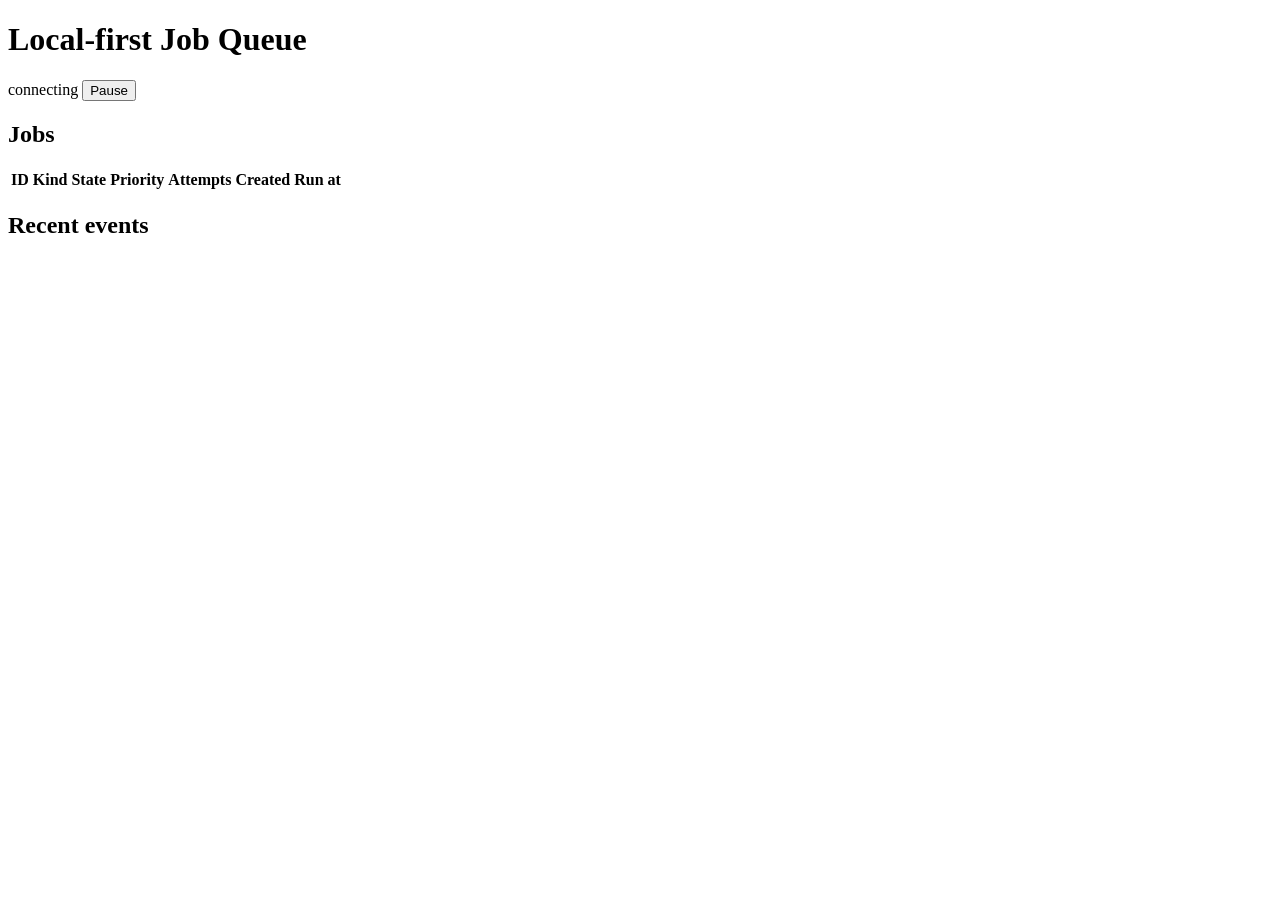
==== internal/web/assets/index.html @ dab682b5 "feat: extend local first job queue" ====
<!DOCTYPE html>
<html lang="en">
<head>
  <meta charset="utf-8">
  <meta name="viewport" content="width=device-width, initial-scale=1">
  <title>Local-first Job Queue</title>
  <link rel="stylesheet" href="/assets/style.css">
</head>
<body>
  <header class="topbar">
    <div class="topbar-inner">
      <h1 class="topbar-title">Local-first Job Queue</h1>
      <div class="topbar-meta">
        <span id="refresh-state" class="refresh-dot is-stale" title="Refresh state"></span>
        <span id="last-updated" class="last-updated">connecting</span>
        <button id="pause-btn" class="button button-small" type="button">Pause</button>
      </div>
    </div>
  </header>

  <main class="layout">
    <section id="stats" class="stats" aria-label="Queue state"></section>

    <div class="grid">
      <section class="panel" aria-label="Jobs">
        <div class="panel-head">
          <h2 class="panel-title">Jobs</h2>
          <div id="state-filter" class="filter" role="group" aria-label="Filter jobs by state"></div>
        </div>
        <div class="table-wrap">
          <table class="jobs-table">
            <thead>
              <tr>
                <th>ID</th>
                <th>Kind</th>
                <th>State</th>
                <th class="num">Priority</th>
                <th class="num">Attempts</th>
                <th>Created</th>
                <th>Run at</th>
              </tr>
            </thead>
            <tbody id="jobs-table-body"></tbody>
          </table>
          <p id="jobs-empty" class="empty" hidden>No jobs match.</p>
        </div>
      </section>

      <aside class="panel" aria-label="Recent events">
        <div class="panel-head">
          <h2 class="panel-title">Recent events</h2>
        </div>
        <ol id="events" class="events"></ol>
      </aside>
    </div>
  </main>

  <div id="drawer" class="drawer" hidden>
    <div class="drawer-panel">
      <div class="drawer-head">
        <h2 id="drawer-title" class="panel-title">Job</h2>
        <button id="drawer-close" class="button button-small" type="button" aria-label="Close details">Close</button>
      </div>
      <div id="drawer-body" class="drawer-body"></div>
    </div>
  </div>

  <script src="/assets/app.js"></script>
</body>
</html>
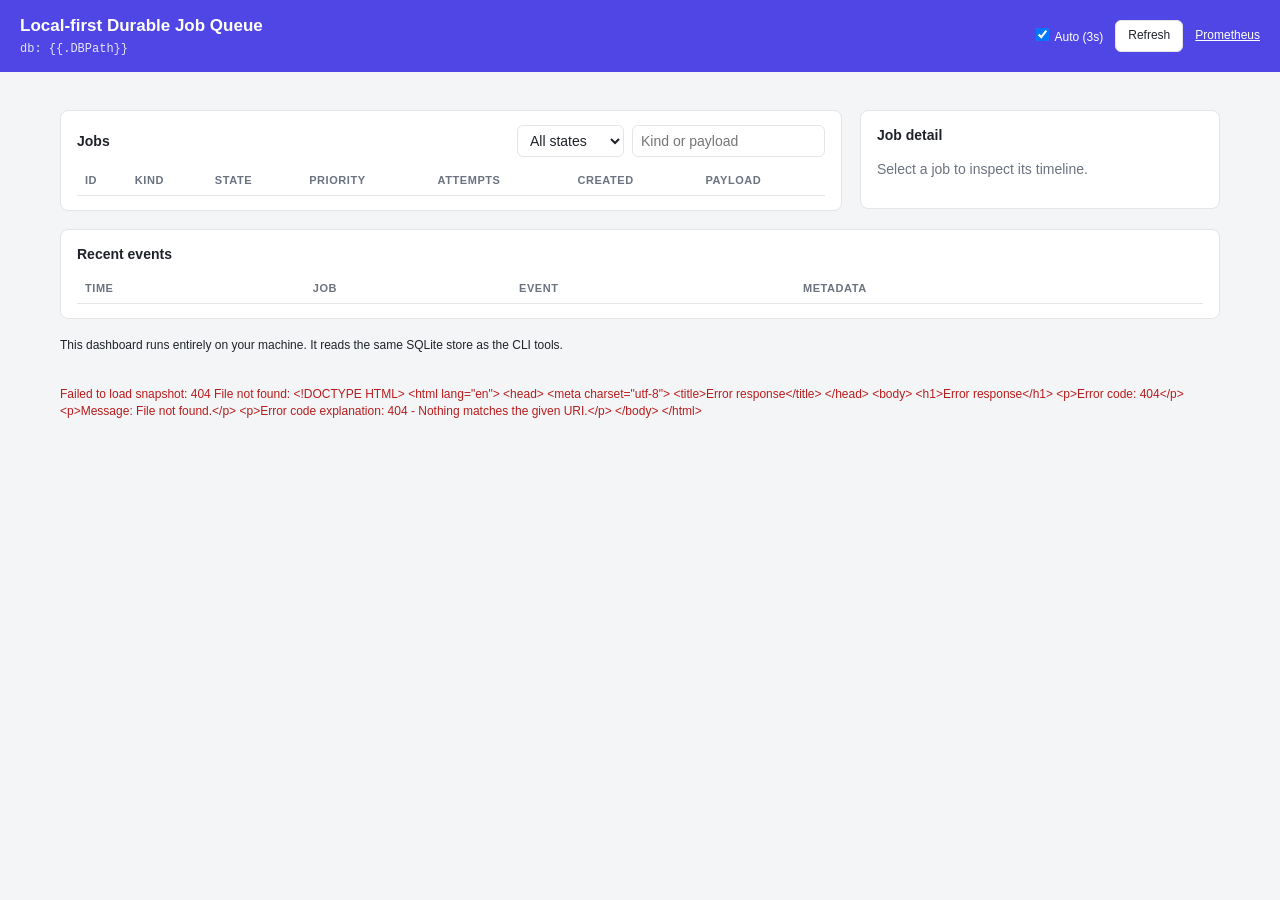
==== commit 49cdb542: "feat: extend local first job queue" ====
--- a/internal/web/assets/index.html
+++ b/internal/web/assets/index.html
@@ -1,70 +1,410 @@
 <!DOCTYPE html>
 <html lang="en">
 <head>
-  <meta charset="utf-8">
-  <meta name="viewport" content="width=device-width, initial-scale=1">
-  <title>Local-first Job Queue</title>
-  <link rel="stylesheet" href="/assets/style.css">
+<meta charset="utf-8">
+<meta name="viewport" content="width=device-width, initial-scale=1">
+<title>Local-first Durable Job Queue</title>
+<style>
+  :root {
+    --bg: #f4f5f7;
+    --panel: #ffffff;
+    --line: #e3e5e9;
+    --ink: #1f2329;
+    --muted: #6b7280;
+    --accent: #4f46e5;
+    --accent-ink: #ffffff;
+    --pending: #b45309;
+    --pending-bg: #fef3c7;
+    --leased: #1d4ed8;
+    --leased-bg: #dbeafe;
+    --completed: #15803d;
+    --completed-bg: #dcfce7;
+    --dead: #b91c1c;
+    --dead-bg: #fee2e2;
+    --failed: #7c2d12;
+    --failed-bg: #ffedd5;
+    --mono: "SFMono-Regular", Consolas, "Liberation Mono", Menlo, monospace;
+  }
+  * { box-sizing: border-box; }
+  body {
+    margin: 0;
+    font-family: -apple-system, BlinkMacSystemFont, "Segoe UI", Roboto, Helvetica, Arial, sans-serif;
+    background: var(--bg);
+    color: var(--ink);
+    font-size: 14px;
+    line-height: 1.45;
+  }
+  header {
+    background: var(--accent);
+    color: var(--accent-ink);
+    padding: 14px 20px;
+    display: flex;
+    align-items: center;
+    justify-content: space-between;
+    gap: 16px;
+    flex-wrap: wrap;
+  }
+  header h1 { margin: 0; font-size: 17px; font-weight: 600; }
+  header .db { margin: 2px 0 0; font-size: 12px; opacity: 0.85; font-family: var(--mono); }
+  .controls { display: flex; align-items: center; gap: 12px; font-size: 12px; }
+  .controls a { color: var(--accent-ink); }
+  button {
+    font: inherit;
+    border: 1px solid var(--line);
+    background: var(--panel);
+    color: var(--ink);
+    padding: 6px 12px;
+    border-radius: 6px;
+    cursor: pointer;
+  }
+  button:hover { border-color: var(--accent); }
+  button.primary { background: var(--accent); border-color: var(--accent); color: var(--accent-ink); }
+  button.primary:disabled { opacity: 0.5; cursor: not-allowed; }
+  main { max-width: 1200px; margin: 0 auto; padding: 20px; }
+  .cards { display: grid; grid-template-columns: repeat(auto-fit, minmax(150px, 1fr)); gap: 12px; margin-bottom: 18px; }
+  .card {
+    background: var(--panel);
+    border: 1px solid var(--line);
+    border-radius: 8px;
+    padding: 12px 14px;
+  }
+  .card .num { font-size: 26px; font-weight: 650; }
+  .card .label { font-size: 12px; color: var(--muted); text-transform: uppercase; letter-spacing: 0.04em; }
+  .layout { display: grid; grid-template-columns: minmax(0, 1fr) 360px; gap: 18px; align-items: start; }
+  @media (max-width: 900px) { .layout { grid-template-columns: 1fr; } }
+  .panel {
+    background: var(--panel);
+    border: 1px solid var(--line);
+    border-radius: 8px;
+    padding: 14px 16px;
+    margin-bottom: 18px;
+  }
+  .panel-head { display: flex; align-items: center; justify-content: space-between; gap: 12px; flex-wrap: wrap; margin-bottom: 10px; }
+  .panel h2 { margin: 0; font-size: 14px; font-weight: 650; }
+  .filters { display: flex; gap: 8px; }
+  select, input[type="search"] {
+    font: inherit;
+    border: 1px solid var(--line);
+    border-radius: 6px;
+    padding: 5px 8px;
+    background: var(--panel);
+    color: var(--ink);
+  }
+  table { width: 100%; border-collapse: collapse; font-size: 13px; }
+  th {
+    text-align: left;
+    font-size: 11px;
+    text-transform: uppercase;
+    letter-spacing: 0.05em;
+    color: var(--muted);
+    padding: 6px 8px;
+    border-bottom: 1px solid var(--line);
+    white-space: nowrap;
+  }
+  td { padding: 7px 8px; border-bottom: 1px solid var(--line); vertical-align: top; }
+  tbody tr { cursor: pointer; }
+  tbody tr:hover { background: #fafaff; }
+  tbody tr.selected { background: #eef0ff; }
+  tbody tr.selected td:first-child { box-shadow: inset 3px 0 0 var(--accent); }
+  .mono { font-family: var(--mono); font-size: 12px; }
+  .badge {
+    display: inline-block;
+    padding: 1px 8px;
+    border-radius: 999px;
+    font-size: 11px;
+    font-weight: 600;
+    white-space: nowrap;
+  }
+  .b-pending   { color: var(--pending);   background: var(--pending-bg); }
+  .b-leased    { color: var(--leased);    background: var(--leased-bg); }
+  .b-completed { color: var(--completed); background: var(--completed-bg); }
+  .b-dead_letter, .b-dead-letter { color: var(--dead); background: var(--dead-bg); }
+  .b-failed    { color: var(--failed);    background: var(--failed-bg); }
+  .muted { color: var(--muted); }
+  .hidden { display: none; }
+  .detail-line { display: flex; justify-content: space-between; gap: 10px; padding: 4px 0; border-bottom: 1px solid var(--line); font-size: 13px; }
+  .detail-line .k { color: var(--muted); }
+  .detail-line .v { font-family: var(--mono); font-size: 12px; word-break: break-all; text-align: right; }
+  .timeline { list-style: none; margin: 10px 0 0; padding: 0; }
+  .timeline li { display: flex; gap: 10px; padding: 6px 0; border-bottom: 1px solid var(--line); font-size: 12px; }
+  .timeline .t { color: var(--muted); white-space: nowrap; font-family: var(--mono); }
+  .timeline .et { font-weight: 600; white-space: nowrap; }
+  .timeline .md { word-break: break-all; }
+  .meta { font-size: 12px; color: var(--muted); margin-top: 8px; }
+  .notice { margin-top: 10px; font-size: 12px; }
+  footer { max-width: 1200px; margin: 0 auto; padding: 0 20px 24px; color: var(--muted); font-size: 12px; }
+  .msg.ok { color: var(--completed); }
+  .msg.err { color: var(--dead); }
+</style>
 </head>
 <body>
-  <header class="topbar">
-    <div class="topbar-inner">
-      <h1 class="topbar-title">Local-first Job Queue</h1>
-      <div class="topbar-meta">
-        <span id="refresh-state" class="refresh-dot is-stale" title="Refresh state"></span>
-        <span id="last-updated" class="last-updated">connecting</span>
-        <button id="pause-btn" class="button button-small" type="button">Pause</button>
+<header>
+  <div>
+    <h1>Local-first Durable Job Queue</h1>
+    <p class="db">db: {{.DBPath}}</p>
+  </div>
+  <div class="controls">
+    <label><input type="checkbox" id="auto" checked> Auto (3s)</label>
+    <button id="refresh" type="button">Refresh</button>
+    <a href="/metrics">Prometheus</a>
+  </div>
+</header>
+
+<main>
+  <section id="summary" class="cards"></section>
+
+  <div class="layout">
+    <section class="panel">
+      <div class="panel-head">
+        <h2>Jobs</h2>
+        <div class="filters">
+          <select id="state-filter" aria-label="Filter by state">
+            <option value="">All states</option>
+            <option value="pending">Pending</option>
+            <option value="leased">Leased</option>
+            <option value="completed">Completed</option>
+            <option value="dead_letter">Dead letter</option>
+            <option value="failed">Failed</option>
+          </select>
+          <input id="search" type="search" placeholder="Kind or payload" aria-label="Search jobs">
+        </div>
       </div>
-    </div>
-  </header>
-
-  <main class="layout">
-    <section id="stats" class="stats" aria-label="Queue state"></section>
-
-    <div class="grid">
-      <section class="panel" aria-label="Jobs">
-        <div class="panel-head">
-          <h2 class="panel-title">Jobs</h2>
-          <div id="state-filter" class="filter" role="group" aria-label="Filter jobs by state"></div>
-        </div>
-        <div class="table-wrap">
-          <table class="jobs-table">
-            <thead>
-              <tr>
-                <th>ID</th>
-                <th>Kind</th>
-                <th>State</th>
-                <th class="num">Priority</th>
-                <th class="num">Attempts</th>
-                <th>Created</th>
-                <th>Run at</th>
-              </tr>
-            </thead>
-            <tbody id="jobs-table-body"></tbody>
-          </table>
-          <p id="jobs-empty" class="empty" hidden>No jobs match.</p>
-        </div>
-      </section>
-
-      <aside class="panel" aria-label="Recent events">
-        <div class="panel-head">
-          <h2 class="panel-title">Recent events</h2>
-        </div>
-        <ol id="events" class="events"></ol>
-      </aside>
-    </div>
-  </main>
-
-  <div id="drawer" class="drawer" hidden>
-    <div class="drawer-panel">
-      <div class="drawer-head">
-        <h2 id="drawer-title" class="panel-title">Job</h2>
-        <button id="drawer-close" class="button button-small" type="button" aria-label="Close details">Close</button>
-      </div>
-      <div id="drawer-body" class="drawer-body"></div>
-    </div>
+      <table>
+        <thead>
+          <tr>
+            <th>ID</th><th>Kind</th><th>State</th><th>Priority</th>
+            <th>Attempts</th><th>Created</th><th>Payload</th>
+          </tr>
+        </thead>
+        <tbody id="jobs-body"></tbody>
+      </table>
+      <p id="jobs-empty" class="muted hidden">No jobs match the current filters.</p>
+    </section>
+
+    <aside class="panel">
+      <div class="panel-head"><h2>Job detail</h2></div>
+      <div id="detail-body"><p class="muted">Select a job to inspect its timeline.</p></div>
+    </aside>
   </div>
 
-  <script src="/assets/app.js"></script>
+  <section class="panel">
+    <div class="panel-head"><h2>Recent events</h2></div>
+    <table>
+      <thead><tr><th>Time</th><th>Job</th><th>Event</th><th>Metadata</th></tr></thead>
+      <tbody id="events-body"></tbody>
+    </table>
+  </section>
+
+  <p class="notice">This dashboard runs entirely on your machine. It reads the same SQLite store as the CLI tools.</p>
+</main>
+
+<footer>
+  <span id="status" class="msg"></span>
+</footer>
+
+<script>
+"use strict";
+
+const state = { selected: null, snapshot: null, detail: null };
+
+const el = (id) => document.getElementById(id);
+
+function esc(value) {
+  return String(value).replace(/[&<>"']/g, (c) => ({
+    "&": "&amp;", "<": "&lt;", ">": "&gt;", '"': "&quot;", "'": "&#39;"
+  }[c]));
+}
+
+function fmtTime(iso) {
+  if (!iso) return "-";
+  const d = new Date(iso);
+  if (isNaN(d.getTime())) return iso;
+  const p = (n) => String(n).padStart(2, "0");
+  return d.getFullYear() + "-" + p(d.getMonth() + 1) + "-" + p(d.getDate()) +
+    " " + p(d.getHours()) + ":" + p(d.getMinutes()) + ":" + p(d.getSeconds());
+}
+
+function shortID(id) { return id.length > 8 ? id.slice(0, 8) : id; }
+
+function shortPayload(p) {
+  if (!p) return "";
+  return p.length > 120 ? p.slice(0, 120) + "…" : p;
+}
+
+function stateClass(s) { return "b-" + esc(s).replace(/[^a-z0-9_-]/g, "-"); }
+
+function badge(s) {
+  return '<span class="badge ' + stateClass(s) + '">' + esc(s) + '</span>';
+}
+
+function setStatus(text, ok) {
+  const node = el("status");
+  node.textContent = text;
+  node.className = "msg " + (ok ? "ok" : "err");
+}
+
+async function getJSON(url, opts) {
+  const res = await fetch(url, opts);
+  if (!res.ok) {
+    let text = "";
+    try { text = (await res.text()) || ""; } catch (e) {}
+    throw new Error(res.status + " " + res.statusText + (text ? ": " + text : ""));
+  }
+  return res.json();
+}
+
+function renderSummary(snap) {
+  const order = ["pending", "leased", "completed", "dead_letter", "failed"];
+  const labels = {
+    pending: "Pending", leased: "Leased", completed: "Completed",
+    dead_letter: "Dead letter", failed: "Failed"
+  };
+  el("summary").innerHTML = order.map((s) =>
+    '<div class="card"><div class="num">' + (snap.stats[s] || 0) +
+    '</div><div class="label">' + labels[s] + "</div></div>"
+  ).join("");
+}
+
+function filteredJobs(snap) {
+  const stateFilter = el("state-filter").value;
+  const q = el("search").value.trim().toLowerCase();
+  return snap.jobs.filter((j) => {
+    if (stateFilter && j.state !== stateFilter) return false;
+    if (!q) return true;
+    return (j.kind || "").toLowerCase().indexOf(q) !== -1 ||
+      (j.payload || "").toLowerCase().indexOf(q) !== -1;
+  });
+}
+
+function renderJobs(snap) {
+  const jobs = filteredJobs(snap);
+  el("jobs-empty").classList.toggle("hidden", jobs.length !== 0);
+  el("jobs-body").innerHTML = jobs.map((j) =>
+    "<tr data-id=\"" + esc(j.id) + "\" class=\"" +
+    (j.id === state.selected ? "selected" : "") + "\">" +
+    "<td class=\"mono\">" + esc(shortID(j.id)) + "</td>" +
+    "<td>" + esc(j.kind) + "</td>" +
+    "<td>" + badge(j.state) + "</td>" +
+    "<td>" + esc(j.priority) + "</td>" +
+    "<td>" + esc(j.retry_count) + "/" + esc(j.max_attempts) + "</td>" +
+    "<td class=\"mono\">" + esc(fmtTime(j.created_at)) + "</td>" +
+    '<td title="' + esc(j.payload || "") + '">' + esc(shortPayload(j.payload)) + "</td>" +
+    "</tr>"
+  ).join("");
+}
+
+function renderEvents(snap) {
+  el("events-body").innerHTML = snap.events.slice(0, 50).map((e) =>
+    "<tr>" +
+    "<td class=\"mono\">" + esc(fmtTime(e.timestamp)) + "</td>" +
+    "<td class=\"mono\">" + esc(shortID(e.job_id)) + "</td>" +
+    "<td>" + badge(e.event_type) + "</td>" +
+    "<td>" + esc(e.metadata || "") + "</td>" +
+    "</tr>"
+  ).join("");
+}
+
+function renderDetail() {
+  const d = state.detail;
+  if (!d) {
+    el("detail-body").innerHTML = '<p class="muted">Select a job to inspect its timeline.</p>';
+    return;
+  }
+  const j = d.job;
+  const fields = [
+    ["id", j.id], ["kind", j.kind], ["state", j.state],
+    ["priority", j.priority], ["attempts", j.retry_count + "/" + j.max_attempts],
+    ["idempotency_key", j.idempotency_key || ""],
+    ["created_at", fmtTime(j.created_at)], ["updated_at", fmtTime(j.updated_at)],
+    ["run_at", fmtTime(j.run_at)], ["leased_until", fmtTime(j.leased_until)],
+    ["payload", j.payload || ""]
+  ];
+  const requeueBtn = j.state === "dead_letter"
+    ? '<button id="requeue" type="button" class="primary">Requeue</button>'
+    : "";
+  el("detail-body").innerHTML =
+    fields.map((f) =>
+      '<div class="detail-line"><span class="k">' + esc(f[0]) +
+      '</span><span class="v">' + esc(f[1]) + "</span></div>"
+    ).join("") +
+    '<ul class="timeline">' +
+    d.events.map((e) =>
+      "<li><span class=\"t\">" + esc(fmtTime(e.timestamp)) +
+      '</span><span class="et">' + badge(e.event_type) +
+      '</span><span class="md">' + esc(e.metadata || "") + "</span></li>"
+    ).join("") +
+    "</ul>" +
+    '<div class="meta">' + requeueBtn + ' ' +
+    '<span id="requeue-msg"></span></div>';
+  const btn = el("requeue");
+  if (btn) btn.addEventListener("click", requeueSelected);
+}
+
+async function loadDetail(id) {
+  try {
+    state.detail = await getJSON("/api/jobs/" + encodeURIComponent(id));
+    renderDetail();
+  } catch (err) {
+    setStatus("Failed to load job detail: " + err.message, false);
+  }
+}
+
+async function requeueSelected() {
+  const btn = el("requeue");
+  const msg = el("requeue-msg");
+  btn.disabled = true;
+  try {
+    const job = await getJSON("/api/jobs/" + encodeURIComponent(state.selected) + "/requeue", {
+      method: "POST", headers: { "Content-Type": "application/json" }
+    });
+    msg.textContent = "Requeued as pending with attempts 0/" + job.max_attempts + ".";
+    msg.className = "msg ok";
+    await load();
+  } catch (err) {
+    msg.textContent = "Requeue failed: " + err.message;
+    msg.className = "msg err";
+  } finally {
+    btn.disabled = false;
+  }
+}
+
+async function load() {
+  try {
+    const snap = await getJSON("/api/snapshot");
+    state.snapshot = snap;
+    renderSummary(snap);
+    renderJobs(snap);
+    renderEvents(snap);
+    setStatus("Updated " + fmtTime(snap.now) + ".", true);
+  } catch (err) {
+    setStatus("Failed to load snapshot: " + err.message, false);
+  }
+}
+
+el("jobs-body").addEventListener("click", (ev) => {
+  const row = ev.target.closest("tr[data-id]");
+  if (!row) return;
+  state.selected = row.dataset.id;
+  document.querySelectorAll("tbody tr.selected").forEach((r) => r.classList.remove("selected"));
+  row.classList.add("selected");
+  loadDetail(state.selected);
+});
+
+el("refresh").addEventListener("click", load);
+
+const auto = el("auto");
+let timer = null;
+function syncAuto() {
+  if (timer) { clearInterval(timer); timer = null; }
+  if (auto.checked) timer = setInterval(load, 3000);
+}
+auto.addEventListener("change", syncAuto);
+
+el("state-filter").addEventListener("change", () => renderJobs(state.snapshot));
+el("search").addEventListener("input", () => renderJobs(state.snapshot));
+
+syncAuto();
+load();
+</script>
 </body>
 </html>
